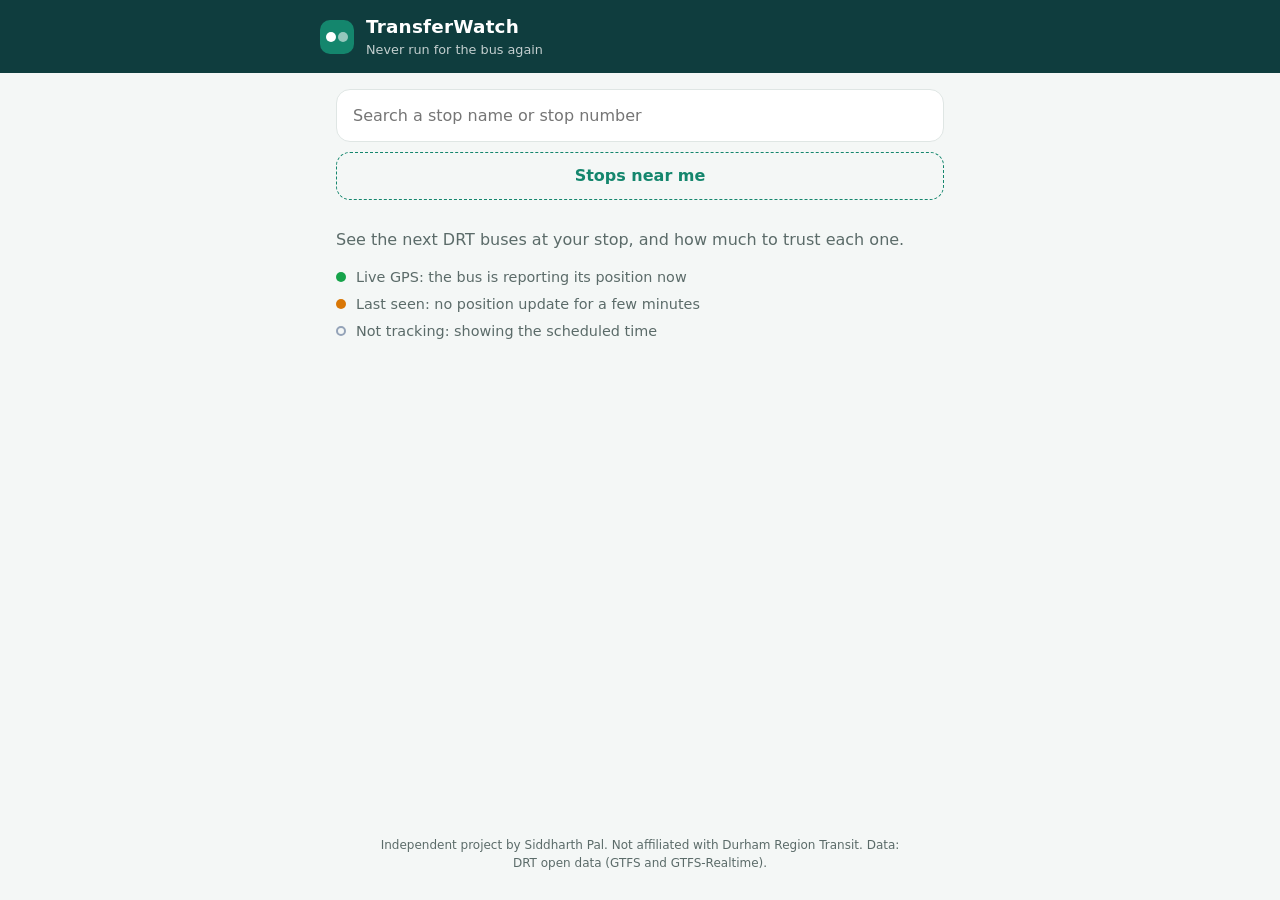
==== docs/index.html @ 3768f1f2 "TransferWatch v1: live DRT stop board" ====
<!DOCTYPE html>
<html lang="en">
<head>
  <meta charset="utf-8">
  <meta name="viewport" content="width=device-width, initial-scale=1, viewport-fit=cover">
  <title>TransferWatch · Live DRT arrivals</title>
  <meta name="description" content="Live Durham Region Transit arrivals that show when a bus is really tracking, cancelled, or schedule-only.">
  <meta name="theme-color" content="#0f3d3e">
  <link rel="icon" href="data:,">
  <link rel="stylesheet" href="style.css">
</head>
<body>
  <header class="top">
    <a class="brand" href="./" id="homeLink">
      <span class="logo" aria-hidden="true"></span>
      <span><strong>TransferWatch</strong><small>Never run for the bus again</small></span>
    </a>
  </header>

  <main>
    <!-- Home: search, near me, saved stops -->
    <section id="home">
      <label class="search">
        <span class="sr">Search stops</span>
        <input id="q" type="search" autocomplete="off" placeholder="Search a stop name or stop number">
      </label>
      <button id="near" class="ghost" type="button">Stops near me</button>
      <p id="nearMsg" class="hint" hidden></p>
      <ul id="results" class="list"></ul>

      <h2 id="savedTitle" hidden>Saved stops</h2>
      <ul id="saved" class="list"></ul>

      <div class="intro" id="intro">
        <p>See the next DRT buses at your stop, and how much to trust each one.</p>
        <ul class="legend">
          <li><span class="dot live"></span>Live GPS: the bus is reporting its position now</li>
          <li><span class="dot stale"></span>Last seen: no position update for a few minutes</li>
          <li><span class="dot none"></span>Not tracking: showing the scheduled time</li>
        </ul>
      </div>
    </section>

    <!-- Stop board -->
    <section id="stop" hidden>
      <div class="stophead">
        <button id="back" class="icon" type="button" aria-label="Back to search">&#8592;</button>
        <div class="stopname">
          <h1 id="stopName"></h1>
          <p id="stopMeta"></p>
        </div>
        <button id="star" class="icon" type="button" aria-pressed="false" aria-label="Save stop">&#9734;</button>
      </div>
      <div id="alerts"></div>
      <ol id="arrivals" class="arrivals" aria-live="polite"></ol>
      <p id="status" class="hint"></p>
    </section>
  </main>

  <footer>
    <p>Independent project by Siddharth Pal. Not affiliated with Durham Region Transit.
      Data: DRT open data (GTFS and GTFS-Realtime).</p>
  </footer>

  <script src="config.js"></script>
  <script src="app.js"></script>
</body>
</html>
---- docs/style.css ----
:root {
  --ink: #12201f;
  --muted: #5b6b69;
  --line: #dfe6e4;
  --bg: #f4f7f6;
  --card: #ffffff;
  --brand: #0f3d3e;
  --accent: #14866d;
  --live: #16a34a;
  --stale: #d97706;
  --none: #94a3b8;
  --bad: #c2410c;
  --radius: 14px;
}
* { box-sizing: border-box; }
html, body { margin: 0; }
body {
  font: 16px/1.45 system-ui, -apple-system, "Segoe UI", Roboto, sans-serif;
  color: var(--ink);
  background: var(--bg);
  min-height: 100vh;
  display: flex;
  flex-direction: column;
}
main { flex: 1; width: 100%; max-width: 640px; margin: 0 auto; padding: 16px; }
.sr { position: absolute; width: 1px; height: 1px; overflow: hidden; clip: rect(0 0 0 0); }

/* Header */
.top { background: var(--brand); color: #fff; padding: 14px 16px calc(14px); padding-top: max(14px, env(safe-area-inset-top)); }
.brand { display: flex; gap: 12px; align-items: center; color: inherit; text-decoration: none; max-width: 640px; margin: 0 auto; }
.brand strong { display: block; font-size: 1.15rem; letter-spacing: .2px; }
.brand small { display: block; opacity: .75; font-size: .8rem; }
.logo { width: 34px; height: 34px; border-radius: 10px; background: var(--accent); position: relative; flex: none; }
.logo::before, .logo::after { content: ""; position: absolute; border-radius: 50%; background: #fff; }
.logo::before { width: 10px; height: 10px; left: 6px; top: 12px; }
.logo::after { width: 10px; height: 10px; right: 6px; top: 12px; opacity: .55; }

/* Search */
.search input {
  width: 100%; font: inherit; padding: 14px 16px; border-radius: var(--radius);
  border: 1px solid var(--line); background: var(--card); outline: none;
}
.search input:focus { border-color: var(--accent); box-shadow: 0 0 0 3px rgba(20,134,109,.15); }
button { font: inherit; cursor: pointer; }
.ghost {
  margin-top: 10px; width: 100%; padding: 11px; border-radius: var(--radius);
  border: 1px dashed var(--accent); color: var(--accent); background: transparent; font-weight: 600;
}
.hint { color: var(--muted); font-size: .85rem; }
h2 { font-size: .8rem; text-transform: uppercase; letter-spacing: .08em; color: var(--muted); margin: 22px 4px 8px; }

.list { list-style: none; margin: 10px 0 0; padding: 0; }
.list li button {
  width: 100%; text-align: left; background: var(--card); border: 1px solid var(--line);
  border-radius: 12px; padding: 12px 14px; margin-bottom: 8px; display: flex; gap: 10px;
  justify-content: space-between; align-items: center; color: var(--ink);
}
.list li button:hover { border-color: var(--accent); }
.list .name { font-weight: 600; }
.list .sub { color: var(--muted); font-size: .82rem; }
.list .dist { color: var(--accent); font-size: .85rem; font-weight: 600; white-space: nowrap; }

.intro { margin-top: 28px; color: var(--muted); }
.legend { list-style: none; padding: 0; margin: 10px 0 0; font-size: .9rem; }
.legend li { display: flex; gap: 10px; align-items: center; margin: 6px 0; }

/* Status dots */
.dot { width: 10px; height: 10px; border-radius: 50%; display: inline-block; flex: none; }
.dot.live { background: var(--live); box-shadow: 0 0 0 0 rgba(22,163,74,.5); animation: pulse 2s infinite; }
.dot.stale { background: var(--stale); }
.dot.none { background: transparent; border: 2px solid var(--none); }
@keyframes pulse { 70% { box-shadow: 0 0 0 7px rgba(22,163,74,0); } 100% { box-shadow: 0 0 0 0 rgba(22,163,74,0); } }
@media (prefers-reduced-motion: reduce) { .dot.live { animation: none; } }

/* Stop board */
.stophead { display: flex; gap: 8px; align-items: flex-start; margin-bottom: 12px; }
.stopname { flex: 1; min-width: 0; }
.stopname h1 { font-size: 1.3rem; margin: 2px 0 2px; line-height: 1.25; }
.stopname p { margin: 0; color: var(--muted); font-size: .85rem; }
.icon {
  width: 40px; height: 40px; border-radius: 12px; border: 1px solid var(--line);
  background: var(--card); font-size: 1.2rem; color: var(--ink); flex: none;
}
.icon[aria-pressed="true"] { color: #b45309; border-color: #f2c94c; background: #fff8e1; }

.alert {
  background: #fff7ed; border: 1px solid #fed7aa; border-left: 4px solid var(--bad);
  border-radius: 12px; padding: 10px 12px; margin-bottom: 10px; font-size: .92rem;
}
.alert summary { cursor: pointer; font-weight: 600; list-style: none; }
.alert summary::-webkit-details-marker { display: none; }
.alert .tag { font-size: .72rem; text-transform: uppercase; letter-spacing: .06em; color: var(--bad); font-weight: 700; margin-right: 6px; }
.alert p { margin: 8px 0 0; white-space: pre-line; color: #4a3b2a; }
.alert a { color: var(--bad); }

.arrivals { list-style: none; padding: 0; margin: 0; }
.arr {
  background: var(--card); border: 1px solid var(--line); border-radius: var(--radius);
  padding: 12px 14px; margin-bottom: 10px; display: grid;
  grid-template-columns: auto 1fr auto; gap: 4px 12px; align-items: center;
}
.route {
  min-width: 48px; height: 36px; padding: 0 8px; border-radius: 10px; display: grid; place-items: center;
  font-weight: 800; font-size: 1rem; grid-row: span 2;
}
.head { font-weight: 600; overflow: hidden; text-overflow: ellipsis; white-space: nowrap; }
.track { display: flex; flex-wrap: wrap; gap: 2px 6px; align-items: center; font-size: .84rem; color: var(--muted); grid-column: 2; }
.when { text-align: right; grid-row: span 2; white-space: nowrap; }
.tgroup { display: inline-flex; gap: 7px; align-items: center; }
.mins { font-size: 1.35rem; font-weight: 800; line-height: 1.1; }
.mins small { font-size: .8rem; font-weight: 600; margin-left: 2px; }
.clock { font-size: .8rem; color: var(--muted); }
.late { color: var(--bad); font-weight: 600; }
.early { color: #7c3aed; font-weight: 600; }
.ontime { color: var(--live); font-weight: 600; }

.arr.sched .mins { color: var(--muted); }
.arr.cancelled, .arr.skipped { background: #fff5f2; border-color: #fbd5c8; }
.arr.cancelled .head, .arr.skipped .head { text-decoration: line-through; color: var(--muted); }
.arr.cancelled .mins, .arr.skipped .mins { font-size: 1rem; color: var(--bad); }

.empty { background: var(--card); border: 1px dashed var(--line); border-radius: var(--radius); padding: 22px; text-align: center; color: var(--muted); }
.error { color: var(--bad); }

footer { color: var(--muted); font-size: .75rem; text-align: center; padding: 18px 16px 28px; }
footer p { max-width: 520px; margin: 0 auto; }

@media (prefers-color-scheme: dark) {
  :root { --ink: #e7eeec; --muted: #9fb0ad; --line: #2a3735; --bg: #0e1615; --card: #16211f; }
  .alert { background: #2a1d14; border-color: #5b3a22; }
  .alert p { color: #e9d6c4; }
  .arr.cancelled, .arr.skipped { background: #261a16; border-color: #4a2e25; }
  .icon[aria-pressed="true"] { background: #3a2f12; border-color: #8a6d1e; color: #f2c94c; }
}
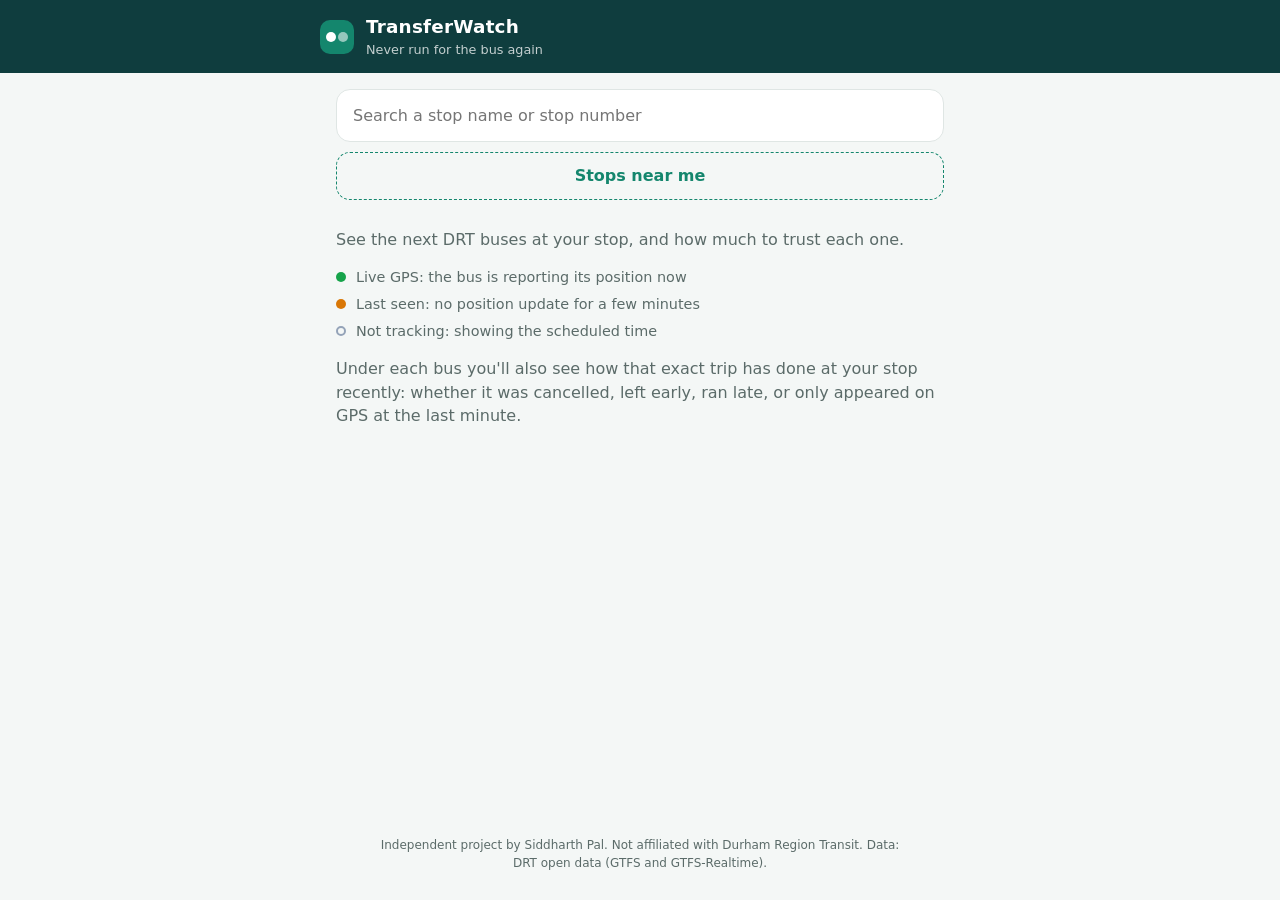
==== commit ec70de45: "v2: reliability engine, walk time, arrival chances" ====
--- a/docs/index.html
+++ b/docs/index.html
@@ -7,7 +7,7 @@
   <meta name="description" content="Live Durham Region Transit arrivals that show when a bus is really tracking, cancelled, or schedule-only.">
   <meta name="theme-color" content="#0f3d3e">
   <link rel="icon" href="data:,">
-  <link rel="stylesheet" href="style.css">
+  <link rel="stylesheet" href="style.css?v=5">
 </head>
 <body>
   <header class="top">
@@ -38,6 +38,8 @@
           <li><span class="dot stale"></span>Last seen: no position update for a few minutes</li>
           <li><span class="dot none"></span>Not tracking: showing the scheduled time</li>
         </ul>
+        <p>Under each bus you'll also see how that exact trip has done at your stop recently:
+          whether it was cancelled, left early, ran late, or only appeared on GPS at the last minute.</p>
       </div>
     </section>
 
@@ -51,6 +53,10 @@
         </div>
         <button id="star" class="icon" type="button" aria-pressed="false" aria-label="Save stop">&#9734;</button>
       </div>
+      <label class="walkrow">
+        <span>Your walk to this stop</span>
+        <select id="walk" aria-label="Your walk time to this stop"></select>
+      </label>
       <div id="alerts"></div>
       <ol id="arrivals" class="arrivals" aria-live="polite"></ol>
       <p id="status" class="hint"></p>
@@ -62,7 +68,7 @@
       Data: DRT open data (GTFS and GTFS-Realtime).</p>
   </footer>
 
-  <script src="config.js"></script>
-  <script src="app.js"></script>
+  <script src="config.js?v=5"></script>
+  <script src="app.js?v=5"></script>
 </body>
 </html>
--- a/docs/style.css
+++ b/docs/style.css
@@ -114,6 +114,22 @@
 .early { color: #7c3aed; font-weight: 600; }
 .ontime { color: var(--live); font-weight: 600; }
 
+.walkrow { display: flex; align-items: center; justify-content: space-between; gap: 10px;
+  background: var(--card); border: 1px solid var(--line); border-radius: 12px; padding: 8px 12px; margin-bottom: 12px; font-size: .9rem; color: var(--muted); }
+.walkrow select { font: inherit; color: var(--ink); background: var(--bg); border: 1px solid var(--line); border-radius: 8px; padding: 6px 8px; }
+.plan { grid-column: 1 / 4; margin-top: 8px; padding: 7px 10px; border-radius: 10px; font-weight: 700; font-size: .9rem; }
+.plan.good { background: #e8f6ee; color: #11683a; }
+.plan.hurry { background: #fff4dc; color: #8a5300; }
+.plan.miss { background: #ffece6; color: var(--bad); }
+.odds { grid-column: 1 / 4; display: flex; flex-wrap: wrap; align-items: baseline; gap: 4px 14px; margin-top: 8px; font-size: .84rem; color: var(--muted); }
+.oddlabel { font-weight: 600; }
+.odd b { color: var(--ink); font-weight: 700; }
+.likely { font-size: .7rem; color: var(--muted); text-transform: uppercase; letter-spacing: .05em; }
+.insights { grid-column: 1 / 4; display: flex; flex-wrap: wrap; gap: 6px; margin-top: 6px; }
+.chip { font-size: .78rem; line-height: 1.3; padding: 4px 9px; border-radius: 999px; border: 1px solid var(--line); color: var(--muted); background: var(--bg); }
+.chip.warn { color: #9a5b00; background: #fff7e6; border-color: #f5d49a; }
+.chip.bad { color: var(--bad); background: #fff1ec; border-color: #fbcdbd; }
+
 .arr.sched .mins { color: var(--muted); }
 .arr.cancelled, .arr.skipped { background: #fff5f2; border-color: #fbd5c8; }
 .arr.cancelled .head, .arr.skipped .head { text-decoration: line-through; color: var(--muted); }
@@ -131,4 +147,9 @@
   .alert p { color: #e9d6c4; }
   .arr.cancelled, .arr.skipped { background: #261a16; border-color: #4a2e25; }
   .icon[aria-pressed="true"] { background: #3a2f12; border-color: #8a6d1e; color: #f2c94c; }
+  .plan.good { background: #0f2e1f; color: #6fe0a0; }
+  .plan.hurry { background: #2e2410; color: #f2c46d; }
+  .plan.miss { background: #2e1712; color: #ff9b7a; }
+  .chip.warn { color: #f2c46d; background: #2b2210; border-color: #5c4718; }
+  .chip.bad { color: #ff9b7a; background: #2b1812; border-color: #5c2e20; }
 }
